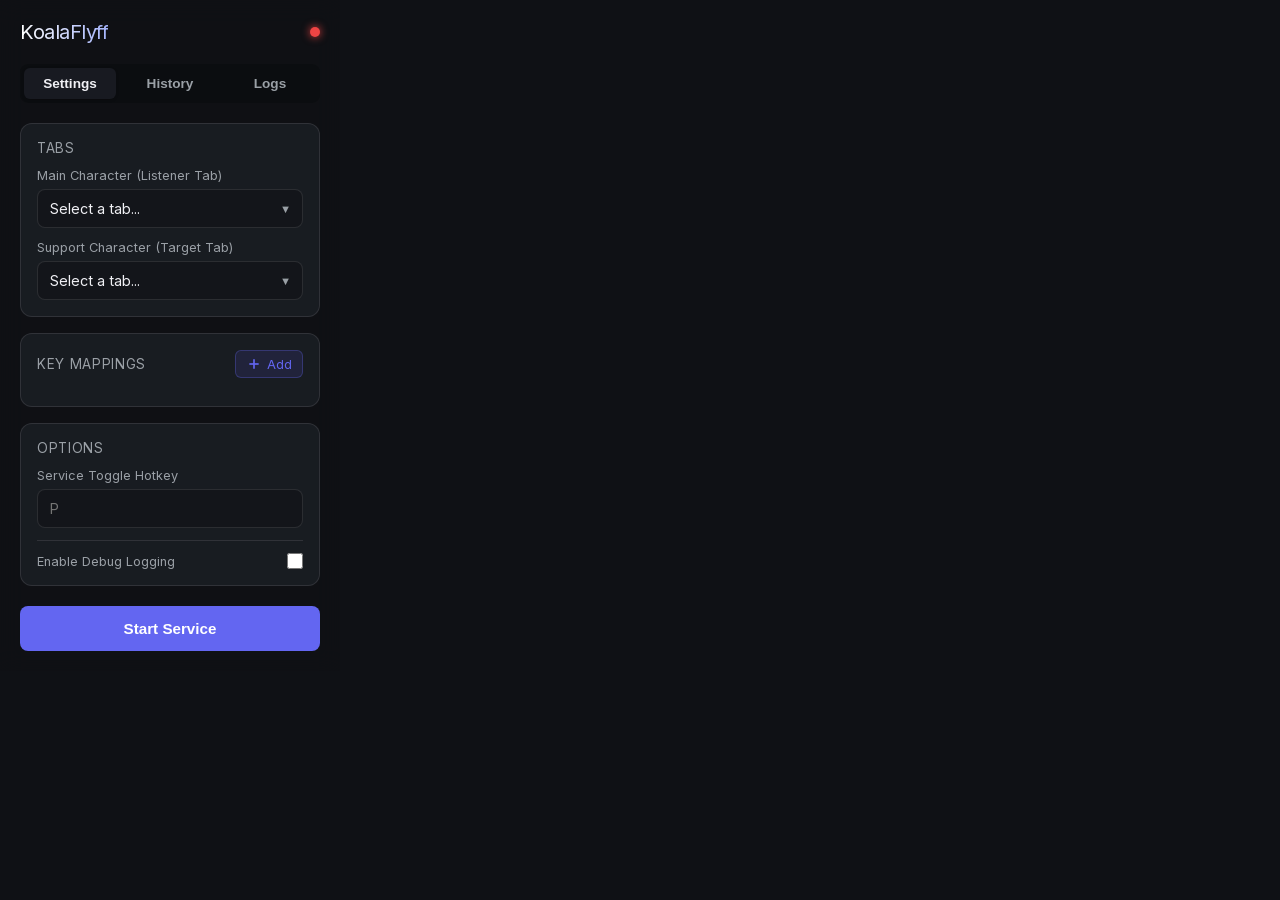
==== popup/popup.html @ e0866d76 "Initial commit: FlyffUniverse Helper Extension" ====
<!DOCTYPE html>
<html lang="en">
<head>
  <meta charset="UTF-8">
  <link rel="stylesheet" href="popup.css">
</head>
<body>
  <div class="container glass">
    <header>
      <h1>KoalaFlyff</h1>
      <div id="status-indicator" class="indicator"></div>
    </header>

    <div class="tabs">
      <button class="tab-btn active" data-target="panel-settings">Settings</button>
      <button class="tab-btn" data-target="panel-history">History</button>
      <button class="tab-btn" data-target="panel-logs">Logs</button>
    </div>

    <!-- SETTINGS PANEL -->
    <div id="panel-settings" class="panel active">

      <!-- Global Tab Selection -->
      <div class="card">
        <h3>Tabs</h3>
        <div class="form-group">
          <label for="tabASelect">Main Character (Listener Tab)</label>
          <div class="select-wrapper">
            <select id="tabASelect">
              <option value="">Select a tab...</option>
            </select>
          </div>
        </div>
        <div class="form-group">
          <label for="tabBSelect">Support Character (Target Tab)</label>
          <div class="select-wrapper">
            <select id="tabBSelect">
              <option value="">Select a tab...</option>
            </select>
          </div>
        </div>
      </div>

      <!-- Key Mappings List -->
      <div class="card">
        <div class="card-header-row">
          <h3>Key Mappings</h3>
          <button id="addMappingBtn" class="btn-add" title="Add mapping">
            <svg viewBox="0 0 24 24" width="16" height="16" stroke="currentColor" stroke-width="2.5" fill="none">
              <line x1="12" y1="5" x2="12" y2="19"></line>
              <line x1="5" y1="12" x2="19" y2="12"></line>
            </svg>
            Add
          </button>
        </div>
        <div id="mappings-list" class="mappings-list">
          <!-- Mapping rows injected by popup.js -->
        </div>
      </div>

      <!-- Toggle Key + Logging -->
      <div class="card">
        <h3>Options</h3>
        <div class="form-group">
          <label for="toggleKey">Service Toggle Hotkey</label>
          <input type="text" id="toggleKey" maxlength="1" placeholder="P">
        </div>
        <div class="form-group checkbox-group">
          <label for="enableLogsCheckbox">Enable Debug Logging</label>
          <input type="checkbox" id="enableLogsCheckbox">
        </div>
      </div>

      <button id="toggleBtn" class="btn primary">
        <span class="btn-text">Start Service</span>
        <div class="glow"></div>
      </button>
      <div id="live-timer" class="live-timer" style="display:none;">Current Session: 00:00:00</div>
    </div>

    <!-- HISTORY PANEL -->
    <div id="panel-history" class="panel">
      <div class="card history-card">
        <h3>Session History</h3>
        <div id="history-list" class="history-list">
          <p class="empty-state">Loading history...</p>
        </div>
      </div>
    </div>

    <!-- LOGS PANEL -->
    <div id="panel-logs" class="panel">
      <div class="card history-card">
        <h3>System Logs</h3>
        <div id="logs-list" class="history-list">
          <p class="empty-state">No logs captured yet...</p>
        </div>
      </div>
    </div>
  </div>

  <script src="popup.js"></script>
</body>
</html>
---- popup/popup.css ----
/* Local Inter font — no external CDN dependency */
@font-face {
  font-family: 'Inter';
  font-style: normal;
  font-weight: 100 900;
  font-display: swap;
  src: url('../fonts/Inter-Regular.woff2') format('woff2');
}

:root {
  --bg-color: #0f1115;
  --card-bg: rgba(30, 33, 40, 0.7);
  --border-color: rgba(255, 255, 255, 0.1);
  --text-primary: #f0f0f5;
  --text-secondary: #9aa0a6;
  --acc-color-primary: #6366f1;
  --acc-color-hover: #4f46e5;
  --success-color: #10b981;
  --danger-color: #ef4444;
}

* {
  box-sizing: border-box;
  margin: 0;
  padding: 0;
}

body {
  width: 340px;
  background-color: var(--bg-color);
  color: var(--text-primary);
  font-family: 'Inter', sans-serif;
  overflow: hidden;
}

.container {
  padding: 20px;
  display: flex;
  flex-direction: column;
  gap: 16px;
  background: radial-gradient(circle at top right, rgba(99, 102, 241, 0.1) 0%, transparent 40%),
              radial-gradient(circle at bottom left, rgba(16, 185, 129, 0.05) 0%, transparent 40%);
}

.glass {
  background: rgba(15, 17, 21, 0.6);
  backdrop-filter: blur(12px);
  -webkit-backdrop-filter: blur(12px);
}

header {
  display: flex;
  justify-content: space-between;
  align-items: center;
  margin-bottom: 4px;
}

h1 {
  font-size: 1.25rem;
  font-weight: 700;
  letter-spacing: -0.025em;
  background: linear-gradient(to right, #fff, #a5b4fc);
  -webkit-background-clip: text;
  background-clip: text;
  -webkit-text-fill-color: transparent;
}

.indicator {
  width: 10px;
  height: 10px;
  border-radius: 50%;
  background-color: var(--danger-color);
  box-shadow: 0 0 8px var(--danger-color);
  transition: all 0.3s ease;
}

.indicator.active {
  background-color: var(--success-color);
  box-shadow: 0 0 10px var(--success-color);
}

.card {
  background: var(--card-bg);
  border: 1px solid var(--border-color);
  border-radius: 12px;
  padding: 16px;
  display: flex;
  flex-direction: column;
  gap: 12px;
}

.card h3 {
  font-size: 0.85rem;
  color: var(--text-secondary);
  text-transform: uppercase;
  letter-spacing: 0.05em;
  font-weight: 600;
}

/* Card header row: title + add button side by side */
.card-header-row {
  display: flex;
  align-items: center;
  justify-content: space-between;
}

.card-header-row h3 {
  font-size: 0.85rem;
  color: var(--text-secondary);
  text-transform: uppercase;
  letter-spacing: 0.05em;
  font-weight: 600;
}

.form-group {
  display: flex;
  flex-direction: column;
  gap: 6px;
}

label {
  font-size: 0.8rem;
  font-weight: 500;
  color: var(--text-secondary);
}

.select-wrapper {
  position: relative;
}

.select-wrapper::after {
  content: "▼";
  font-size: 0.7rem;
  position: absolute;
  right: 12px;
  top: 50%;
  transform: translateY(-50%);
  pointer-events: none;
  color: var(--text-secondary);
}

select, input[type="text"] {
  width: 100%;
  background: rgba(0, 0, 0, 0.2);
  border: 1px solid var(--border-color);
  color: var(--text-primary);
  padding: 10px 12px;
  border-radius: 8px;
  font-family: inherit;
  font-size: 0.9rem;
  transition: border-color 0.2s ease, box-shadow 0.2s ease;
  appearance: none;
}

select:focus, input[type="text"]:focus {
  outline: none;
  border-color: var(--acc-color-primary);
  box-shadow: 0 0 0 2px rgba(99, 102, 241, 0.2);
}

option {
  background: var(--bg-color);
  color: var(--text-primary);
}

/* ─── Mappings List ──────────────────────────────────────── */

.mappings-list {
  display: flex;
  flex-direction: column;
  gap: 8px;
  max-height: 220px;
  overflow-y: auto;
  padding-right: 2px;
}

.mappings-list::-webkit-scrollbar { width: 4px; }
.mappings-list::-webkit-scrollbar-track { background: rgba(0,0,0,0.1); }
.mappings-list::-webkit-scrollbar-thumb { background: rgba(255,255,255,0.2); border-radius: 4px; }

.mapping-row {
  display: flex;
  align-items: center;
  gap: 8px;
  background: rgba(0, 0, 0, 0.2);
  border: 1px solid var(--border-color);
  border-radius: 8px;
  padding: 8px 10px;
  animation: fadeIn 0.15s ease;
}

@keyframes fadeIn {
  from { opacity: 0; transform: translateY(-4px); }
  to   { opacity: 1; transform: translateY(0); }
}

.mapping-row .key-input {
  width: 48px;
  flex-shrink: 0;
  text-align: center;
  font-size: 1rem;
  font-weight: 700;
  padding: 6px 4px;
  background: rgba(0,0,0,0.3);
  border: 1px solid var(--border-color);
  border-radius: 6px;
  color: var(--text-primary);
  font-family: inherit;
  transition: border-color 0.2s ease, box-shadow 0.2s ease;
}

.mapping-row .key-input:focus {
  outline: none;
  border-color: var(--acc-color-primary);
  box-shadow: 0 0 0 2px rgba(99, 102, 241, 0.2);
}

.mapping-arrow {
  color: var(--acc-color-primary);
  flex-shrink: 0;
  display: flex;
  align-items: center;
}

.mapping-label {
  flex: 1;
  font-size: 0.72rem;
  color: var(--text-secondary);
  white-space: nowrap;
  overflow: hidden;
  text-overflow: ellipsis;
}

.btn-remove {
  background: transparent;
  border: none;
  color: var(--text-secondary);
  cursor: pointer;
  padding: 4px;
  border-radius: 4px;
  display: flex;
  align-items: center;
  justify-content: center;
  transition: color 0.2s ease, background 0.2s ease;
  flex-shrink: 0;
}

.btn-remove:hover {
  color: var(--danger-color);
  background: rgba(239, 68, 68, 0.1);
}

/* Add mapping button */
.btn-add {
  display: flex;
  align-items: center;
  gap: 5px;
  background: rgba(99, 102, 241, 0.12);
  border: 1px solid rgba(99, 102, 241, 0.3);
  color: var(--acc-color-primary);
  border-radius: 6px;
  padding: 5px 10px;
  font-size: 0.78rem;
  font-weight: 600;
  cursor: pointer;
  font-family: inherit;
  transition: background 0.2s ease, border-color 0.2s ease;
}

.btn-add:hover {
  background: rgba(99, 102, 241, 0.22);
  border-color: rgba(99, 102, 241, 0.5);
}

/* ─── Options card ───────────────────────────────────────── */

.checkbox-group {
  flex-direction: row !important;
  align-items: center;
  justify-content: space-between;
  padding-top: 12px;
  border-top: 1px solid var(--border-color);
}

.checkbox-group input[type="checkbox"] {
  appearance: auto;
  width: 16px;
  height: 16px;
  cursor: pointer;
}

/* ─── Main toggle button ─────────────────────────────────── */

.btn {
  position: relative;
  background: var(--acc-color-primary);
  color: white;
  border: none;
  padding: 14px 20px;
  border-radius: 8px;
  font-weight: 600;
  font-size: 0.95rem;
  cursor: pointer;
  overflow: hidden;
  transition: all 0.3s ease;
  margin-top: 4px;
}

.btn:hover {
  background: var(--acc-color-hover);
  transform: translateY(-1px);
}

.btn:active {
  transform: translateY(1px);
}

.btn.active {
  background: var(--danger-color);
}

.btn.active:hover {
  background: #dc2626;
}

.glow {
  position: absolute;
  top: 0;
  left: 0;
  width: 100%;
  height: 100%;
  background: linear-gradient(90deg, transparent, rgba(255,255,255,0.2), transparent);
  transform: translateX(-100%);
  transition: 0.5s;
}

.btn:hover .glow {
  transform: translateX(100%);
}

/* ─── Live timer ─────────────────────────────────────────── */

.live-timer {
  text-align: center;
  color: var(--acc-color-primary);
  font-weight: 600;
  font-size: 0.85rem;
}

/* ─── Tabs navigation ────────────────────────────────────── */

.tabs {
  display: flex;
  gap: 8px;
  background: rgba(0,0,0,0.2);
  padding: 4px;
  border-radius: 8px;
  margin-bottom: 4px;
}

.tab-btn {
  flex: 1;
  background: transparent;
  color: var(--text-secondary);
  border: none;
  padding: 8px;
  border-radius: 6px;
  cursor: pointer;
  font-weight: 600;
  font-size: 0.85rem;
  transition: all 0.2s ease;
}

.tab-btn:hover { color: var(--text-primary); }

.tab-btn.active {
  background: var(--card-bg);
  color: var(--text-primary);
  box-shadow: 0 1px 3px rgba(0,0,0,0.2);
}

.panel {
  display: none;
  flex-direction: column;
  gap: 16px;
}

.panel.active { display: flex; }

/* ─── History ────────────────────────────────────────────── */

.history-card { max-height: 350px; }

.history-list {
  display: flex;
  flex-direction: column;
  gap: 8px;
  overflow-y: auto;
  max-height: 250px;
  padding-right: 4px;
}

.history-list::-webkit-scrollbar { width: 4px; }
.history-list::-webkit-scrollbar-track { background: rgba(0,0,0,0.1); }
.history-list::-webkit-scrollbar-thumb { background: rgba(255,255,255,0.2); border-radius: 4px; }

.history-item {
  display: flex;
  justify-content: space-between;
  align-items: center;
  padding: 10px 12px;
  background: rgba(0,0,0,0.2);
  border-radius: 6px;
  border-left: 3px solid var(--acc-color-primary);
}

.h-details { display: flex; flex-direction: column; gap: 2px; }
.h-details strong { font-size: 0.9rem; color: var(--text-primary); }
.h-details span { font-size: 0.75rem; color: var(--text-secondary); }

.badge-time {
  background: rgba(99, 102, 241, 0.15);
  color: var(--acc-color-primary);
  padding: 4px 8px;
  border-radius: 4px;
  font-size: 0.8rem;
  font-weight: 600;
}

.empty-state {
  text-align: center;
  color: var(--text-secondary);
  font-size: 0.85rem;
  padding: 20px 0;
}

/* ─── Logs ───────────────────────────────────────────────── */

.log-item {
  display: flex;
  flex-direction: column;
  padding: 8px 10px;
  background: rgba(0,0,0,0.2);
  border-radius: 6px;
  border-left: 3px solid #f59e0b;
  gap: 4px;
}

.log-item .l-time {
  font-size: 0.70rem;
  color: var(--text-secondary);
  font-family: monospace;
}

.log-item .l-text {
  font-size: 0.75rem;
  color: var(--text-primary);
  font-family: monospace;
  word-break: break-all;
  white-space: pre-wrap;
}
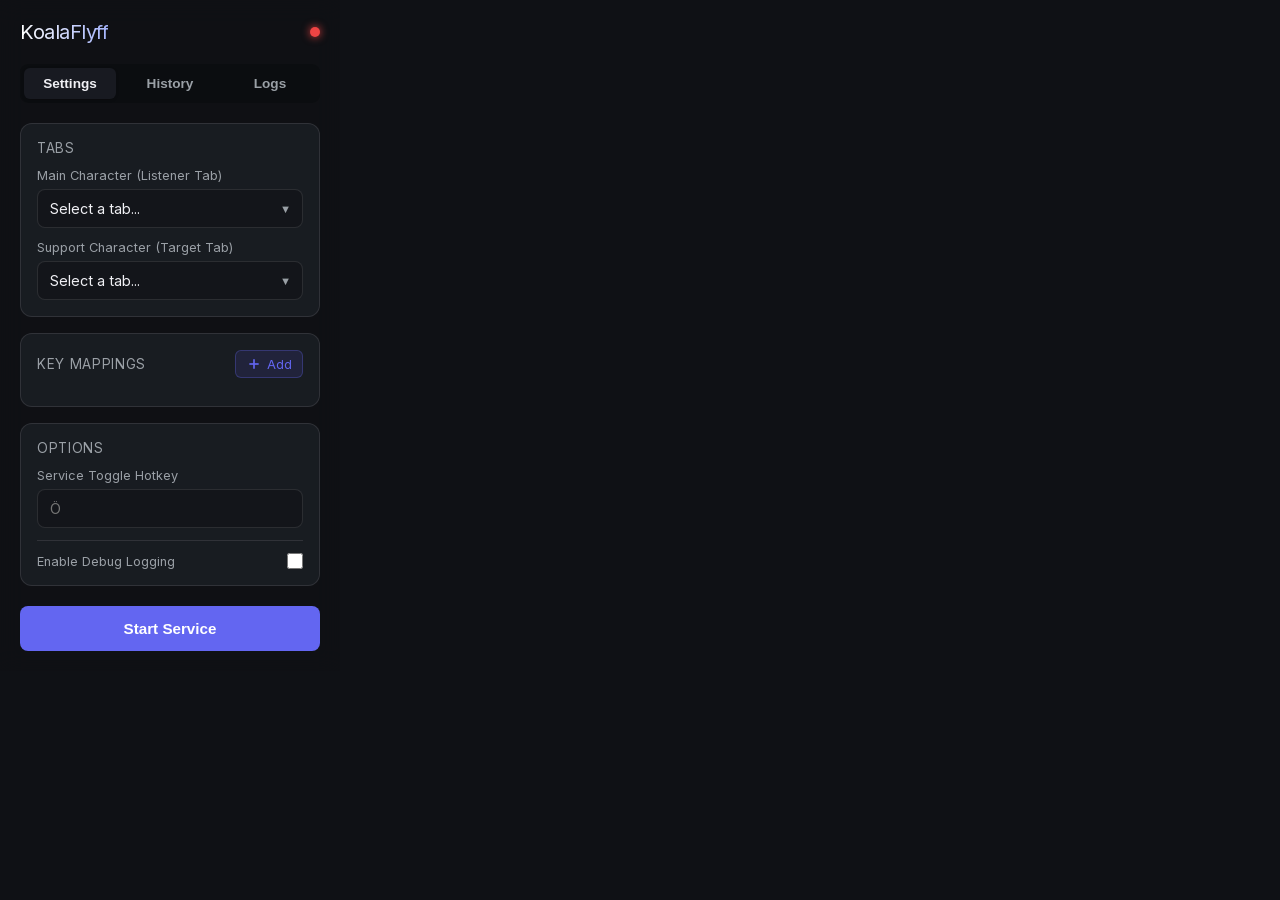
==== commit 4231dea4: "Update default toggle key to 'ö', polish UI/UX with smooth transitions, and add README.md" ====
--- a/popup/popup.html
+++ b/popup/popup.html
@@ -63,7 +63,7 @@
         <h3>Options</h3>
         <div class="form-group">
           <label for="toggleKey">Service Toggle Hotkey</label>
-          <input type="text" id="toggleKey" maxlength="1" placeholder="P">
+          <input type="text" id="toggleKey" maxlength="1" placeholder="Ö">
         </div>
         <div class="form-group checkbox-group">
           <label for="enableLogsCheckbox">Enable Debug Logging</label>
--- a/popup/popup.css
+++ b/popup/popup.css
@@ -383,9 +383,15 @@
   display: none;
   flex-direction: column;
   gap: 16px;
-}
-
-.panel.active { display: flex; }
+  opacity: 0;
+  transform: translateY(4px);
+  transition: opacity 0.25s ease, transform 0.25s ease;
+}
+
+.panel.active {
+  display: flex;
+  animation: fadeIn 0.3s ease-out forwards;
+}
 
 /* ─── History ────────────────────────────────────────────── */
 
@@ -409,9 +415,16 @@
   justify-content: space-between;
   align-items: center;
   padding: 10px 12px;
-  background: rgba(0,0,0,0.2);
+  background: rgba(0,0,0,0.15);
   border-radius: 6px;
   border-left: 3px solid var(--acc-color-primary);
+  transition: background 0.2s ease, transform 0.2s ease;
+  cursor: default;
+}
+
+.history-item:hover {
+  background: rgba(255, 255, 255, 0.05);
+  transform: translateX(2px);
 }
 
 .h-details { display: flex; flex-direction: column; gap: 2px; }
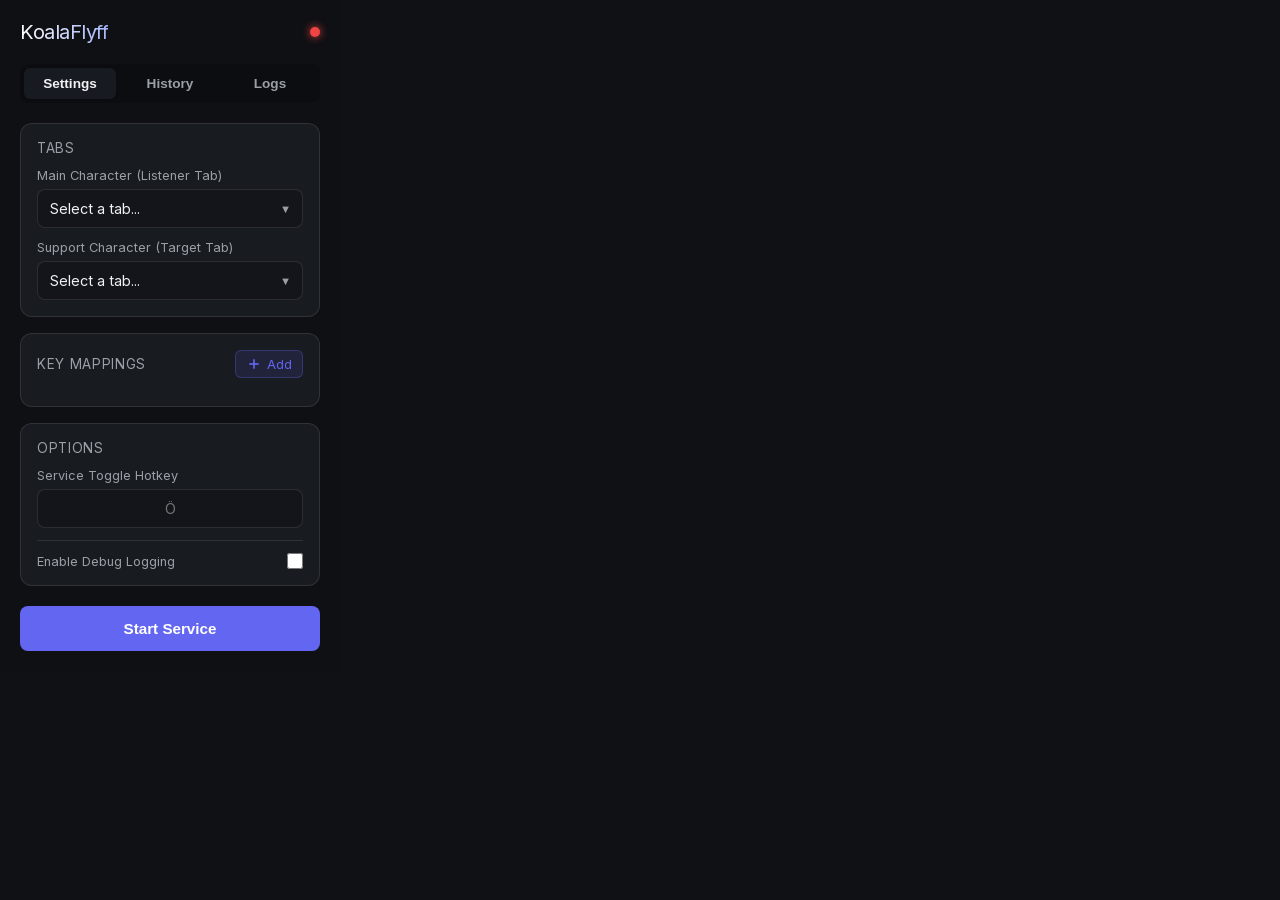
==== commit a586cd89: "feat: standardise version to 1.2, add LICENSE, improve toggle hotkey mapping, and optimize backgroun" ====
--- a/popup/popup.html
+++ b/popup/popup.html
@@ -63,7 +63,7 @@
         <h3>Options</h3>
         <div class="form-group">
           <label for="toggleKey">Service Toggle Hotkey</label>
-          <input type="text" id="toggleKey" maxlength="1" placeholder="Ö">
+          <input type="text" id="toggleKey" placeholder="Ö" readonly style="text-align: center; font-weight: bold; cursor: pointer;">
         </div>
         <div class="form-group checkbox-group">
           <label for="enableLogsCheckbox">Enable Debug Logging</label>
